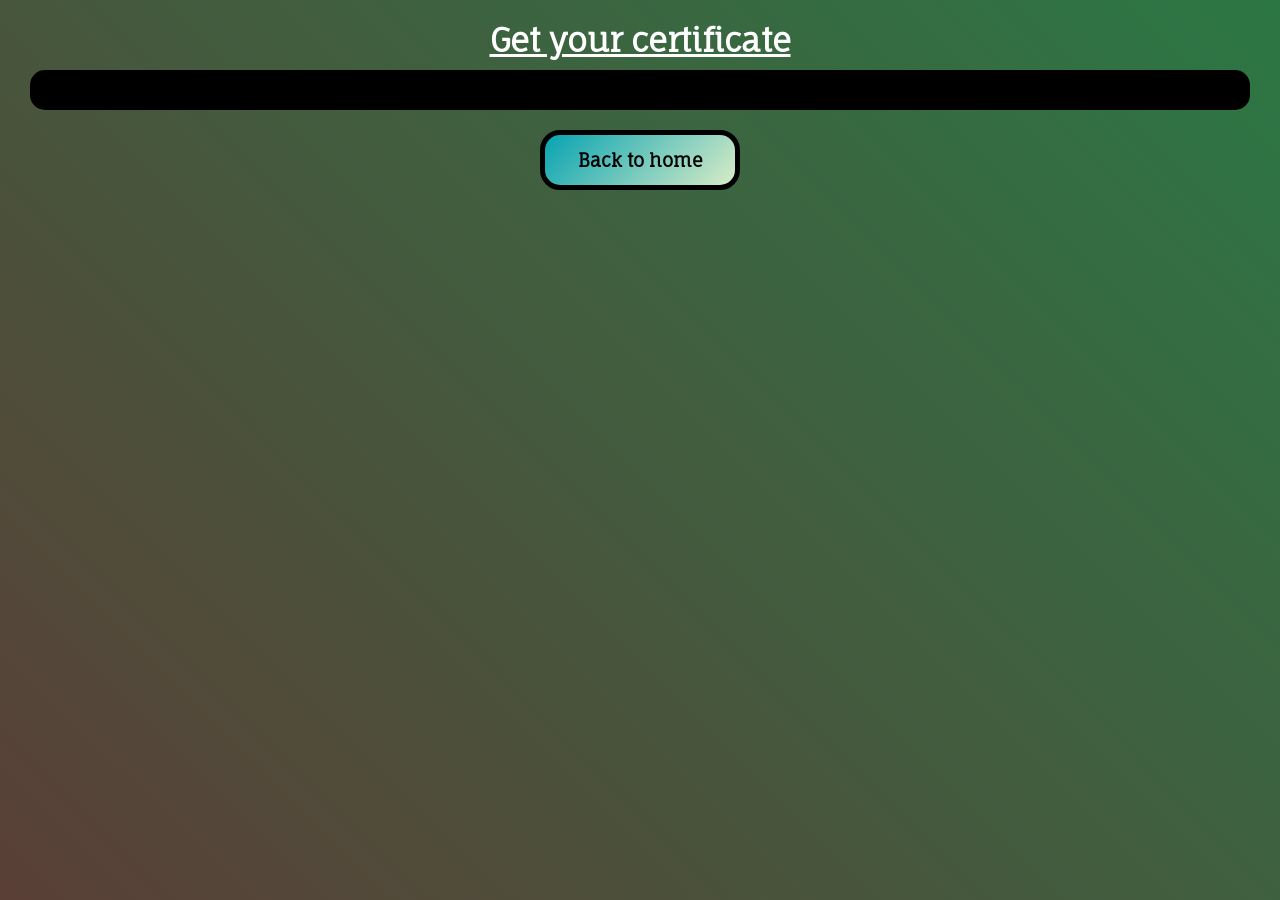
==== certificate.html @ b6ce7bf6 "added certificate functionality and created certificate page" ====
<!DOCTYPE html>
<html>
    <head>
        <title>Certificate</title>
        <link rel="stylesheet" href="style.css">
        <link rel="icon" type="image/png" href="assets/favicon.png">
    </head>
    <body>
        <h1><u><strong>Get your certificate</strong></u></h1>
        <div class="content">
            <p id="certOrNot"></p>
        </div>
        <button onclick="home_page()">Back to home</button>
        <script src="script.js"></script>
    </body>
</html>
---- style.css ----
@import url('https://fonts.googleapis.com/css2?family=Agrave+Pro:wght@100..700&family=Creepster&family=Fauna+One&family=Inter+Tight:ital,wght@0,100..900;1,100..900&display=swap');

*{
    margin: 10px;
    padding: 0;
    box-sizing: border-box;
}

img{
    width: 400px;
    height: 300px;
    border: 2.5px solid black;
    border-radius: 10px;
}

body{
    text-align: center;
    font-family: 'Fauna One', system-ui;
    background: linear-gradient(45deg, #5a3f37, #2c7744);
    background-repeat: no-repeat;
    background-size: cover;
    background-attachment: fixed;
    color: white;
}

p{
    font-size: large;
}

.content{
    width: auto;
    height: auto;
    background-color: black;
    border-radius: 15px;
    padding: 15px;
    font-size: large;
}

button{
    width: 200px;
    height: 60px;
    border: 5px solid black;
    border-radius: 20px;
    font-size: large;
    padding: 5px;
    font-weight: bold;
    font-family: 'Fauna One', system-ui;
    background: linear-gradient(135deg, #07a3b2, #d9ecc7);
}

button:active{
    background: linear-gradient(135deg, #d9ecc7, #07a3b2);
}

#btn-sub{
    width: 100px;
    height: 40px;
    border: 1.5px solid white;
    border-radius: 10px;
}

input{
    font-family: 'Fauna One', system-ui;
    height: 60px;
    width: 250px;
    padding: 10px;
    text-align: center;
    font-size: large;
    border: 2px solid white;
    border-radius: 20px;
}

iframe{
    width: 560px;
    height: 300px;
    border: 2.5px solid white;
    border-radius: 10px;
}
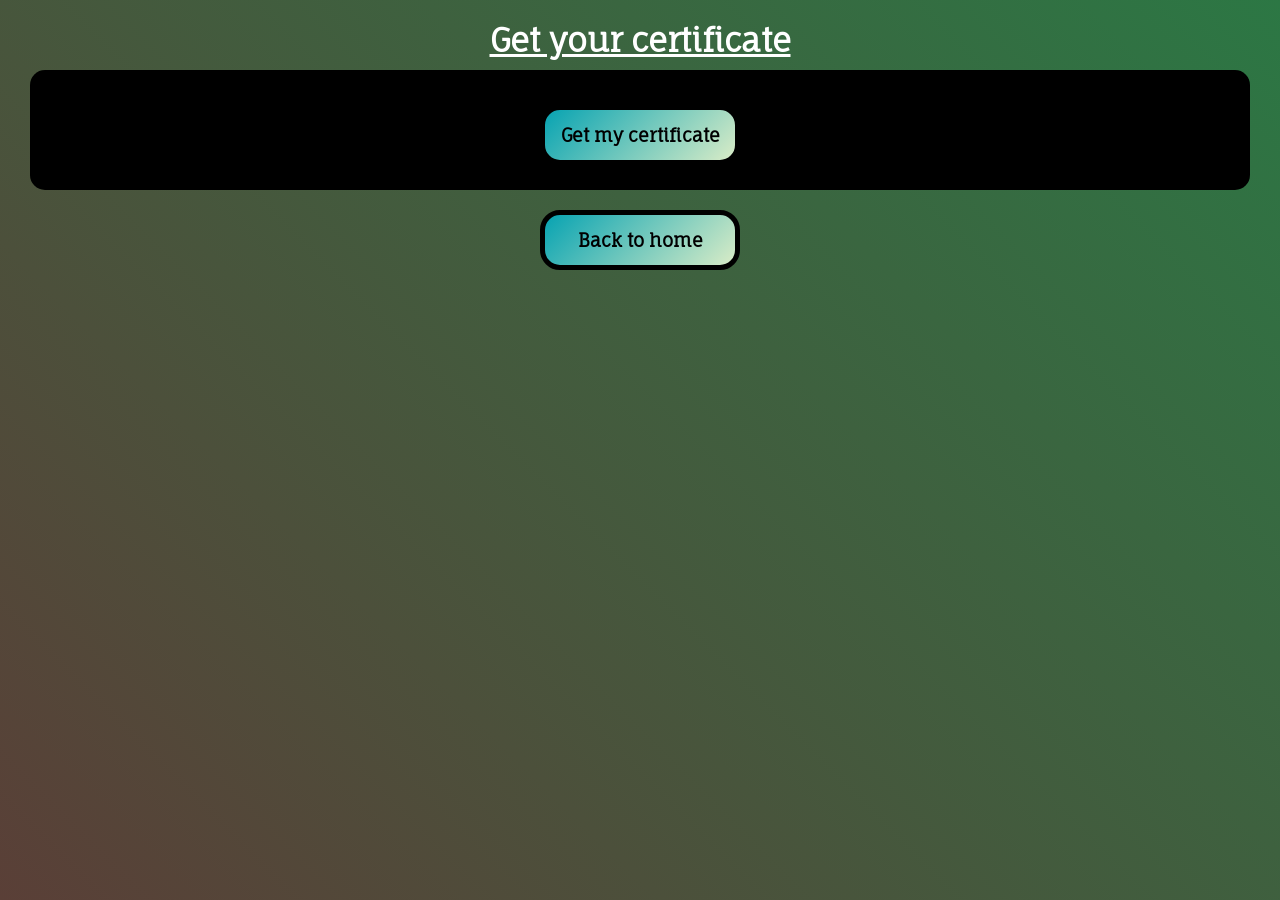
==== commit ecfdc1c1: "added certificate functionality" ====
--- a/certificate.html
+++ b/certificate.html
@@ -9,6 +9,7 @@
         <h1><u><strong>Get your certificate</strong></u></h1>
         <div class="content">
             <p id="certOrNot"></p>
+            <button id="certValidOrNot">Get my certificate</button>
         </div>
         <button onclick="home_page()">Back to home</button>
         <script src="script.js"></script>
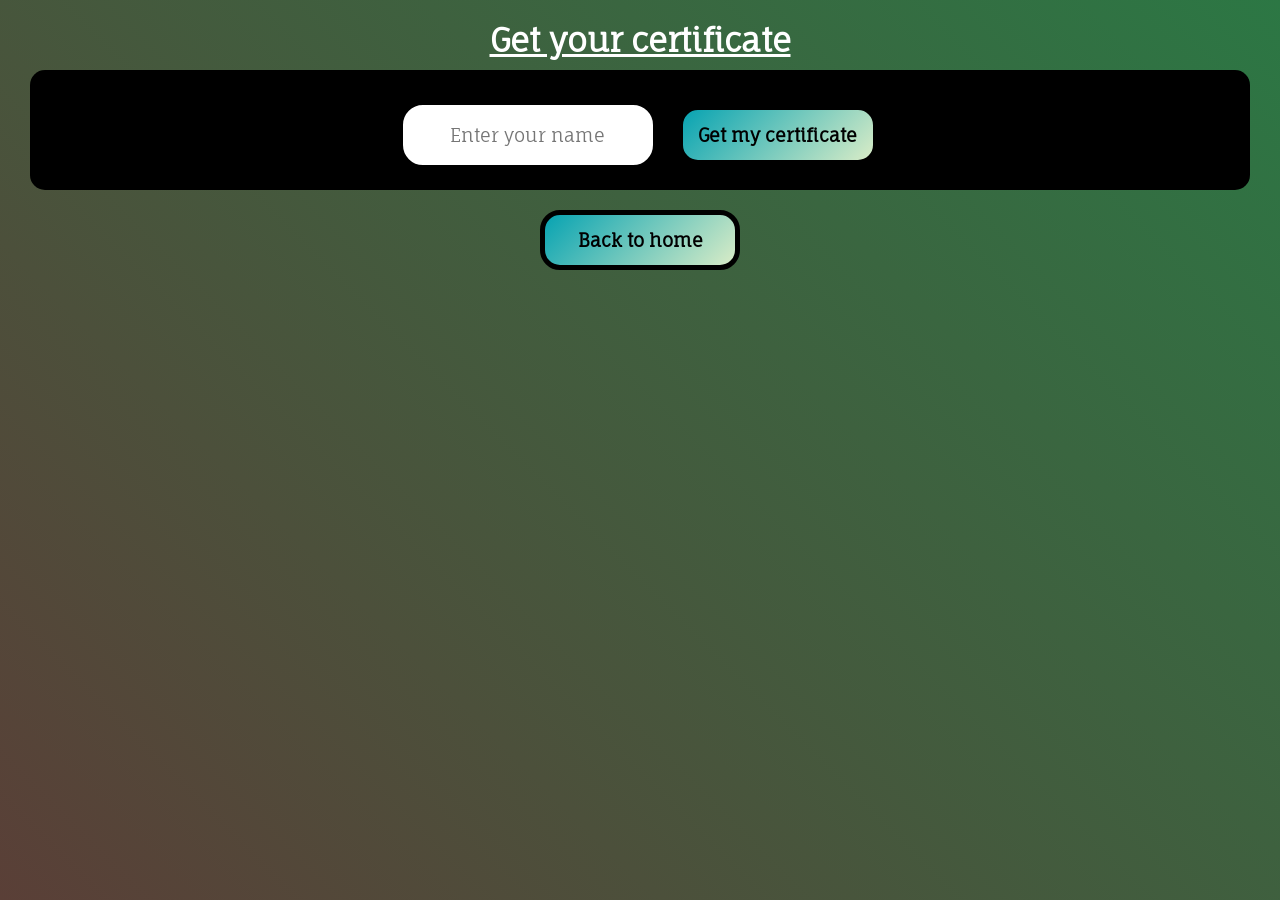
==== commit 80834719: "refactored certificate functionality to include user name input and session storage for task complet" ====
--- a/certificate.html
+++ b/certificate.html
@@ -9,7 +9,8 @@
         <h1><u><strong>Get your certificate</strong></u></h1>
         <div class="content">
             <p id="certOrNot"></p>
-            <button id="certValidOrNot">Get my certificate</button>
+            <input id="certName" type="text" placeholder="Enter your name">
+            <button id="certValidOrNot" onclick="open_cert(get_name())">Get my certificate</button>
         </div>
         <button onclick="home_page()">Back to home</button>
         <script src="script.js"></script>
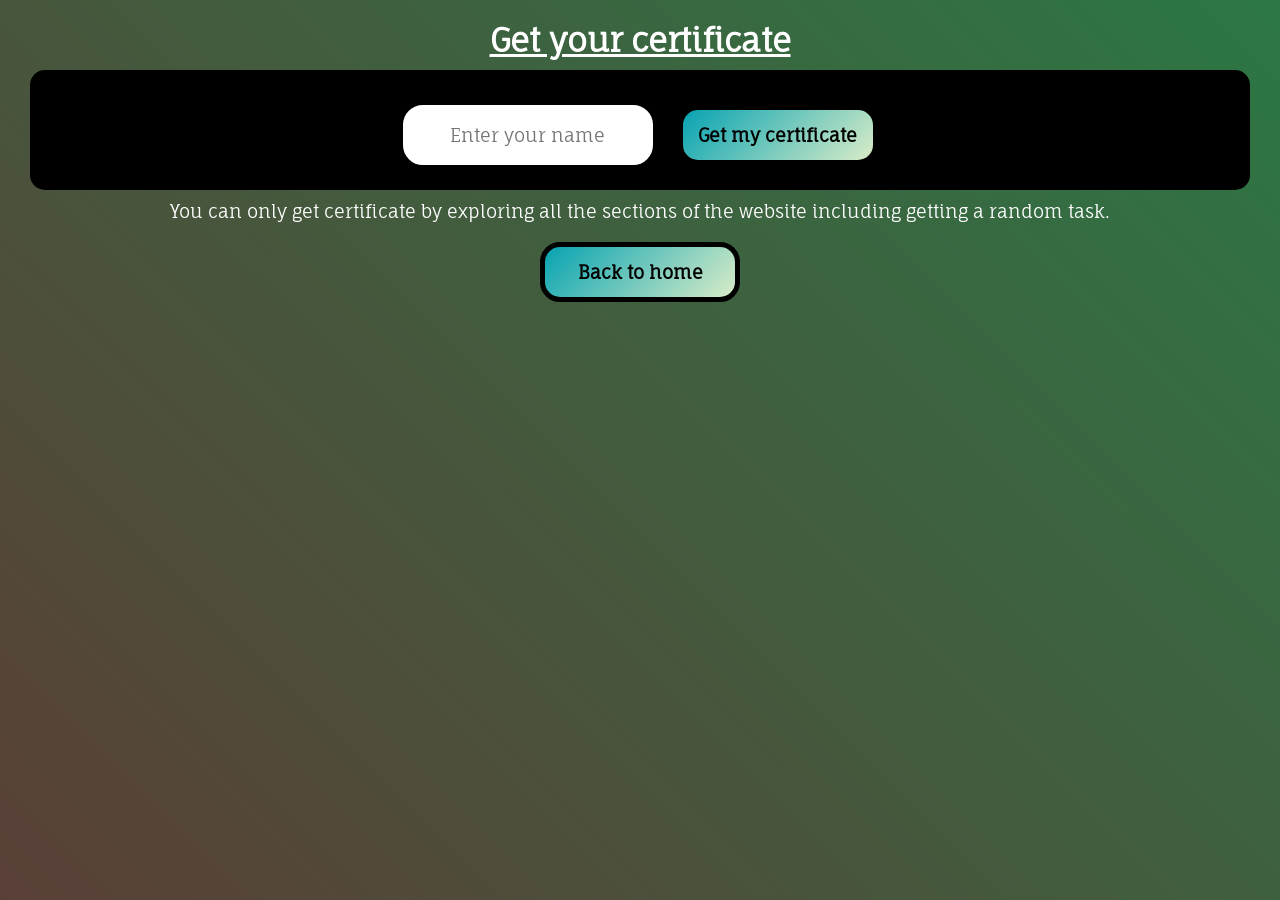
==== commit 01dc657b: "added message to get certificate and changed the default name" ====
--- a/certificate.html
+++ b/certificate.html
@@ -12,6 +12,7 @@
             <input id="certName" type="text" placeholder="Enter your name">
             <button id="certValidOrNot" onclick="open_cert(get_name())">Get my certificate</button>
         </div>
+        <p>You can only get certificate by exploring all the sections of the website including getting a random task.</p>
         <button onclick="home_page()">Back to home</button>
         <script src="script.js"></script>
     </body>
--- a/style.css
+++ b/style.css
@@ -75,4 +75,8 @@
     height: 300px;
     border: 2.5px solid white;
     border-radius: 10px;
+}
+
+a{
+    color: yellow;
 }
